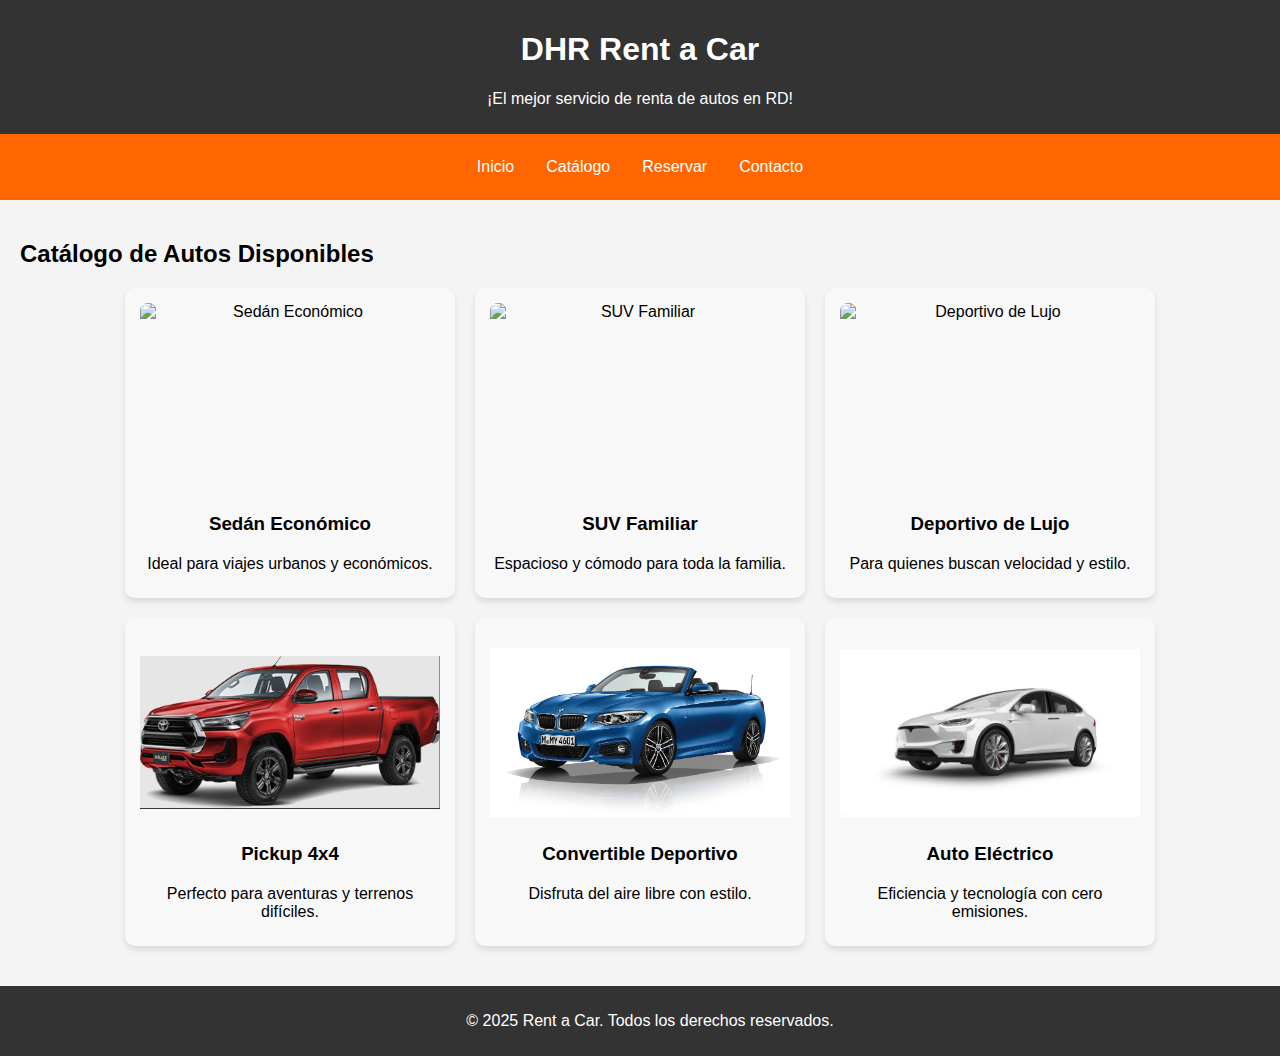
==== catalogo.html @ ebd4a69f "Add files via upload" ====
<!DOCTYPE html>
<html lang="es">
<head>
    <meta charset="UTF-8">
    <meta name="viewport" content="width=device-width, initial-scale=1.0">
    <title>Catálogo de Autos - DHR Rent a Car</title>
    <link rel="stylesheet" href="css/styles.css">
    <link rel="stylesheet" href="https://cdnjs.cloudflare.com/ajax/libs/font-awesome/6.0.0-beta3/css/all.min.css">
</head>
<body>
    <header>
        <h1>DHR Rent a Car</h1>
        <p>¡El mejor servicio de renta de autos en RD!</p>
    </header>
    <nav>
        <a href="index.html">Inicio</a>
        <a href="catalogo.html">Catálogo</a>
        <a href="reservar.html">Reservar</a>
        <a href="contacto.html">Contacto</a>
    </nav>
    <div class="container">
        <h2>Catálogo de Autos Disponibles</h2>
        <div class="car-list">
            <div class="car-item">
                <img src="img/sedan.jpg" alt="Sedán Económico">
                <h3>Sedán Económico</h3>
                <p>Ideal para viajes urbanos y económicos.</p>
            </div>
            <div class="car-item">
                <img src="img/suv.jpg" alt="SUV Familiar">
                <h3>SUV Familiar</h3>
                <p>Espacioso y cómodo para toda la familia.</p>
            </div>
            <div class="car-item">
                <img src="img/deportivo.jpg" alt="Deportivo de Lujo">
                <h3>Deportivo de Lujo</h3>
                <p>Para quienes buscan velocidad y estilo.</p>
            </div>
            <div class="car-item">
                <img src="img/pickup.jpg" alt="Pickup 4x4">
                <h3>Pickup 4x4</h3>
                <p>Perfecto para aventuras y terrenos difíciles.</p>
            </div>
            <div class="car-item">
                <img src="img/convertible.jpg" alt="Convertible Deportivo">
                <h3>Convertible Deportivo</h3>
                <p>Disfruta del aire libre con estilo.</p>
            </div>
            <div class="car-item">
                <img src="img/electrico.jpg" alt="Auto Eléctrico">
                <h3>Auto Eléctrico</h3>
                <p>Eficiencia y tecnología con cero emisiones.</p>
            </div>
        </div>
    </div>
    
    <footer>
        <p>&copy; 2025 Rent a Car. Todos los derechos reservados.</p>
    </footer>
</body>
</html>
---- css/styles.css ----
body {
    font-family: Arial, sans-serif;
    margin: 0;
    padding: 0;
    background-color: #f4f4f4;
    height: 100%; /* Asegura que el cuerpo ocupe toda la altura */
    display: flex;
    flex-direction: column;
}

main {
    flex: 1; /* Hace que el contenido principal ocupe el espacio disponible */
}

header {
    background-color: #333;
    color: #fff;
    padding: 10px 0;
    text-align: center;
}

nav {
    background-color: #ff6600;
    overflow: hidden;
    padding: 10px;
    display: flex;
    justify-content: center; /* Centra los elementos */
}

nav a {
    float: left;
    display: block;
    color: #fff;
    text-align: center;
    padding: 14px 16px;
    text-decoration: none;
    transition: background-color 0.3s;
}

nav a:hover {
    background-color: #ddd;
    color: black;
}

.container {
    padding: 20px;
}

.banner {
    position: relative;
    overflow: hidden;
    text-align: center;
}

.banner img {
    width: 100%;
    height: auto;
    animation: fadeIn 2s;
}

@keyframes fadeIn {
    from { opacity: 0; }
    to { opacity: 1; }
}

.banner-text {
    position: absolute;
    top: 50%;
    left: 50%;
    transform: translate(-50%, -50%);
    color: #fff;
    text-align: center;
    background: rgba(0, 0, 0, 0.5);
    padding: 20px;
    border-radius: 10px;
}

.banner-text h2 {
    font-size: 2.5em;
    margin: 0;
}

.banner-text p {
    font-size: 1.2em;
}

.btn {
    display: inline-block;
    padding: 10px 20px;
    background-color: #ff6600;
    color: #fff;
    text-decoration: none;
    border-radius: 5px;
    transition: background-color 0.3s;
}

.btn:hover {
    background-color: #e65c00;
}

.about, .services, .testimonials {
    background-color: #fff;
    padding: 20px;
    margin-top: 20px;
    border-radius: 5px;
    box-shadow: 0 0 10px rgba(0,0,0,0.1);
    animation: slideIn 1s;
}

@keyframes slideIn {
    from { transform: translateX(-100%); }
    to { transform: translateX(0); }
}

.services {
    display: flex;
    justify-content: space-around;
    text-align: center;
}

.service-item {
    flex: 1;
    margin: 10px;
}

.service-item i {
    font-size: 2em;
    color: #ff6600;
}

.testimonials {
    text-align: center;
}

.testimonial-item {
    margin: 20px 0;
}

.car-list {
    display: flex;
    flex-wrap: wrap;
    justify-content: center;
    gap: 20px; /* Espacio entre elementos */
}

.car-item {
    width: 300px; /* Ajusta el ancho de cada tarjeta */
    background: #f8f8f8;
    padding: 15px;
    border-radius: 10px;
    text-align: center;
    box-shadow: 0px 4px 6px rgba(0, 0, 0, 0.1);
    display: flex;
    flex-direction: column;
    align-items: center;
}

.car-item img {
    width: 100%; /* Hace que todas las imágenes ocupen el mismo ancho */
    height: 200px; /* Altura fija para uniformidad */
    object-fit: contain; /* Recorta la imagen para que se ajuste sin deformarse */
    border-radius: 8px;
}

.car-item h3, .car-item p {
    margin: 10px 0;
}

footer {
    background-color: #333;
    color: #fff;
    text-align: center;
    margin-top: 20px;
    padding: 10px 0;
    width: 100%;
    bottom: 0;
    padding: 10px;
}

/* Estilos adicionales para el formulario de reservación */
.reservacion {
    background: #ffffff;
    padding: 2rem;
    border-radius: 12px;
    box-shadow: 0 4px 8px rgba(0, 0, 0, 0.1);
    max-width: 400px;
    width: 100%;
    text-align: center;
    margin: 20px auto;
}

.reservacion h2 {
    color: #333;
    margin-bottom: 1rem;
}

.reservacion p {
    color: #666;
    margin-bottom: 2rem;
}

.form-group {
    margin-bottom: 1.5rem;
    text-align: left;
}

.form-group label {
    display: block;
    margin-bottom: 0.5rem;
    color: #333;
}

.form-group input,
.form-group select,
.form-group textarea {
    width: 100%;
    padding: 0.75rem;
    border: 1px solid #ddd;
    border-radius: 6px;
    font-size: 1rem;
}

.form-group input:focus,
.form-group select:focus,
.form-group textarea:focus {
    border-color: #007bff;
    outline: none;
}

textarea {
    resize: vertical;
    min-height: 100px;
}

.btn {
    display: inline-block;
    padding: 10px 20px;
    background-color: #ff6600;
    color: #fff;
    text-decoration: none;
    border-radius: 5px;
    transition: background-color 0.3s;
}

.btn:hover {
    background-color: #e65c00;
}

.contactar {
    background: #ffffff;
    padding: 2rem;
    border-radius: 12px;
    box-shadow: 0 4px 8px rgba(0, 0, 0, 0.1);
    max-width: 400px;
    width: 100%;
    text-align: center;
    margin: 20px auto;
}

.contactar h2 {
    color: #333;
    margin-bottom: 1rem;
}

.contactar .form-group {
    margin-bottom: 1.5rem;
    text-align: left;
}

.contactar .form-group label {
    display: block;
    margin-bottom: 0.5rem;
    color: #333;
}

.contactar .form-group input,
.contactar .form-group textarea {
    width: 100%;
    padding: 0.75rem;
    border: 1px solid #ddd;
    border-radius: 6px;
    font-size: 1rem;
}

.contactar .form-group input:focus,
.contactar .form-group textarea:focus {
    border-color: #007bff;
    outline: none;
}
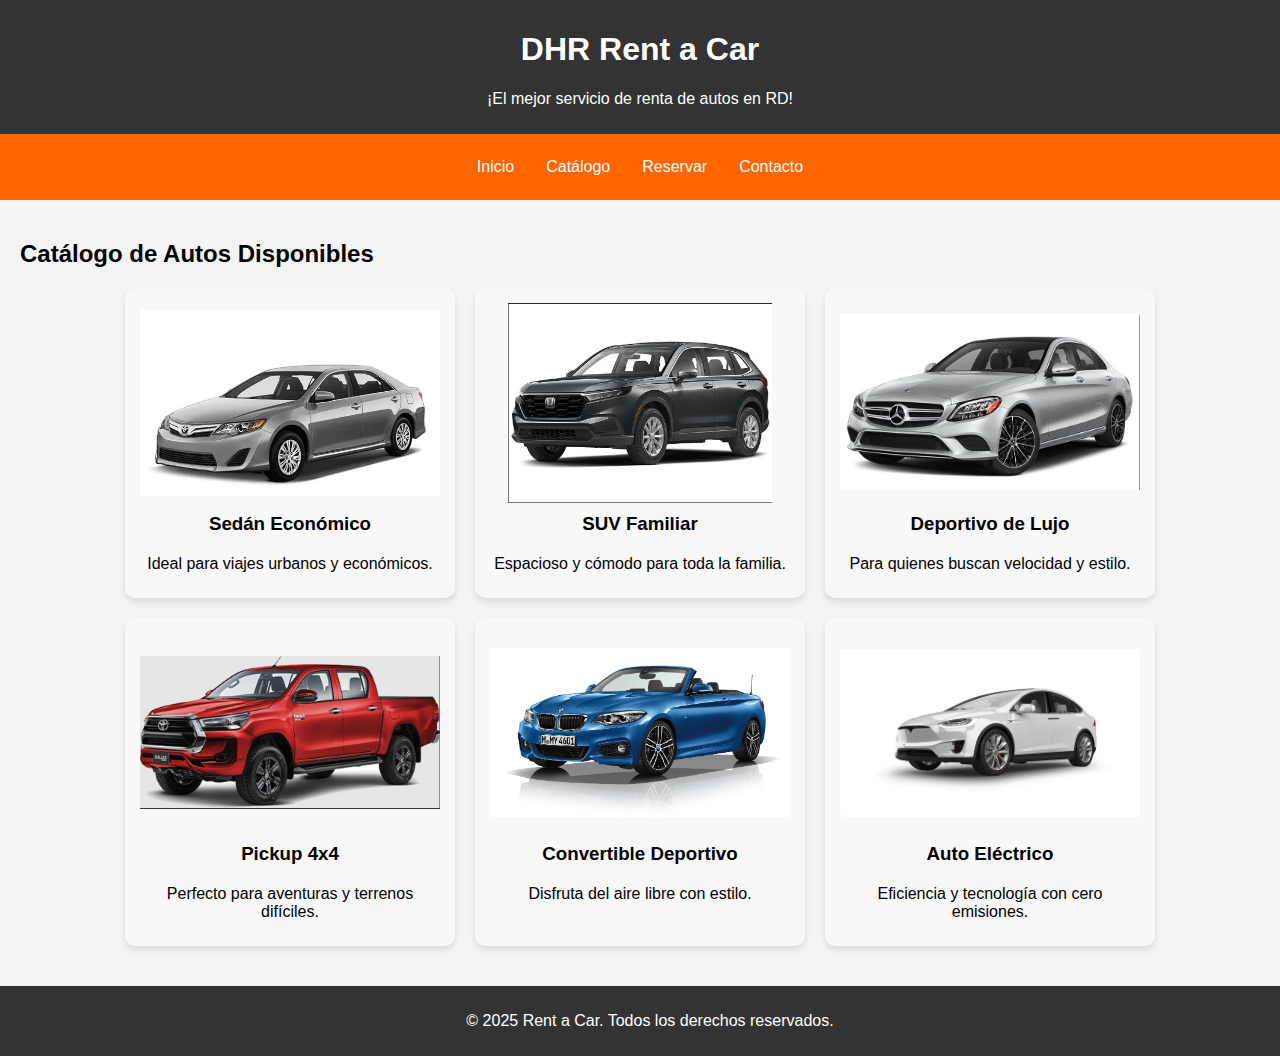
==== commit e8e7e872: "Update catalogo.html" ====
--- a/catalogo.html
+++ b/catalogo.html
@@ -22,17 +22,17 @@
         <h2>Catálogo de Autos Disponibles</h2>
         <div class="car-list">
             <div class="car-item">
-                <img src="img/sedan.jpg" alt="Sedán Económico">
+                <img src="img/Sedan.jpg" alt="Sedán Económico">
                 <h3>Sedán Económico</h3>
                 <p>Ideal para viajes urbanos y económicos.</p>
             </div>
             <div class="car-item">
-                <img src="img/suv.jpg" alt="SUV Familiar">
+                <img src="img/Suv.jpg" alt="SUV Familiar">
                 <h3>SUV Familiar</h3>
                 <p>Espacioso y cómodo para toda la familia.</p>
             </div>
             <div class="car-item">
-                <img src="img/deportivo.jpg" alt="Deportivo de Lujo">
+                <img src="img/Deportivo.jpg" alt="Deportivo de Lujo">
                 <h3>Deportivo de Lujo</h3>
                 <p>Para quienes buscan velocidad y estilo.</p>
             </div>
@@ -58,4 +58,4 @@
         <p>&copy; 2025 Rent a Car. Todos los derechos reservados.</p>
     </footer>
 </body>
-</html>+</html>
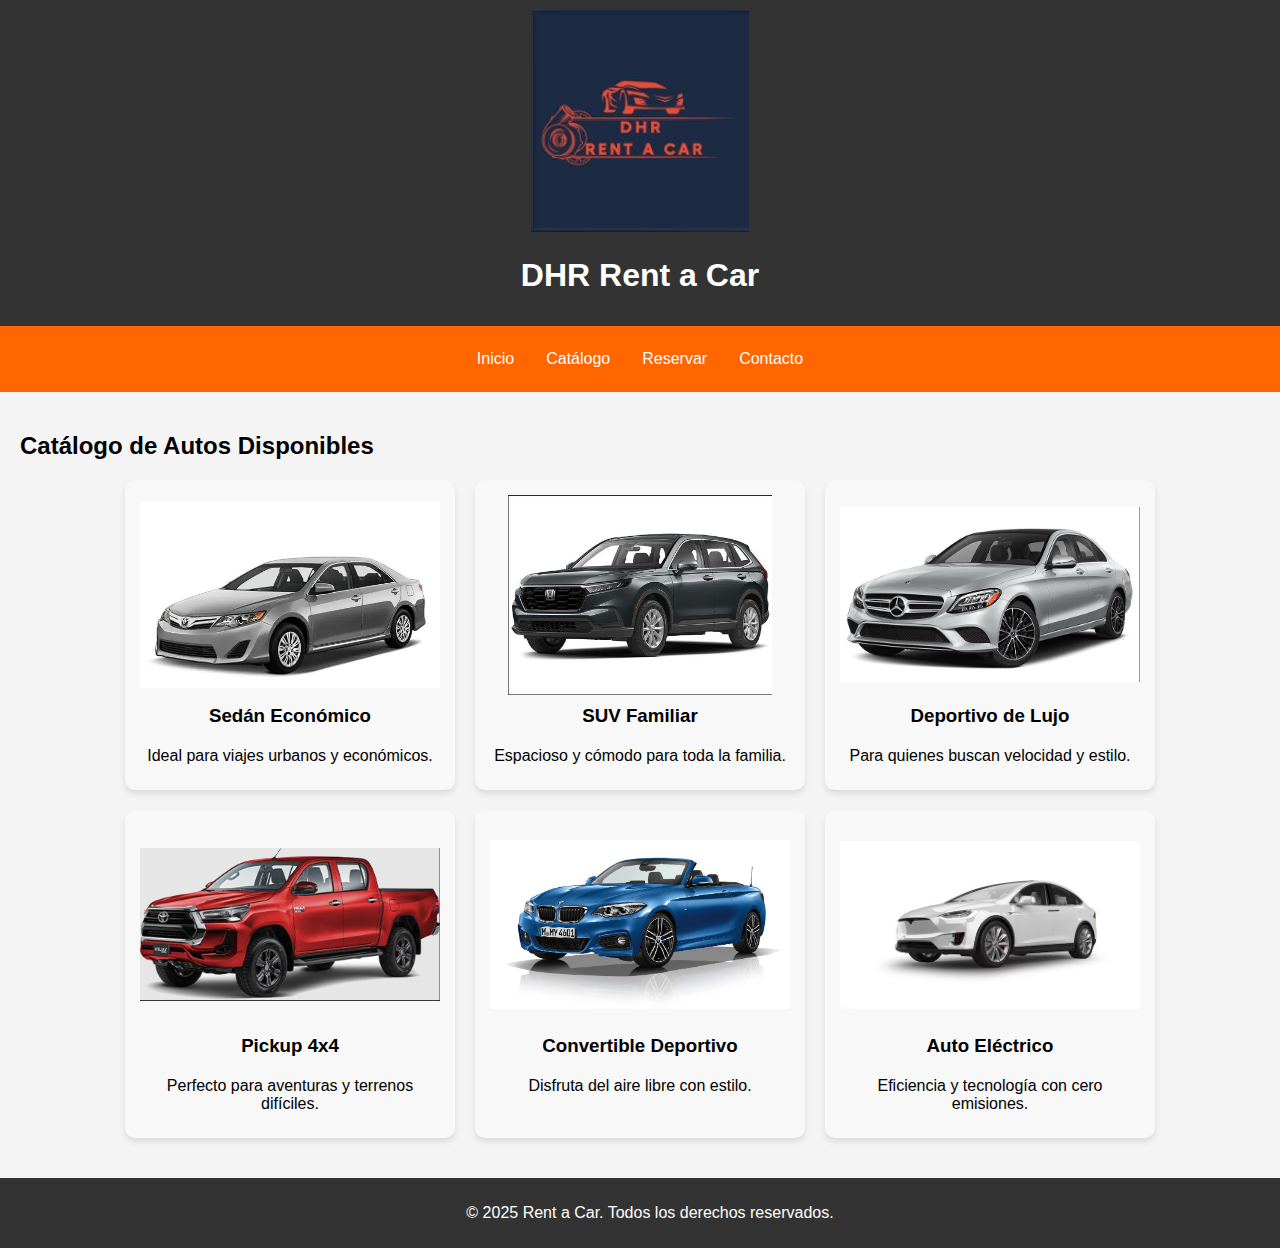
==== commit 5d47f20a: "Update catalogo.html" ====
--- a/catalogo.html
+++ b/catalogo.html
@@ -9,8 +9,8 @@
 </head>
 <body>
     <header>
+        <img src="img/Logo.jpg" alt="Logo de Mi Sitio Web" class="logo">
         <h1>DHR Rent a Car</h1>
-        <p>¡El mejor servicio de renta de autos en RD!</p>
     </header>
     <nav>
         <a href="index.html">Inicio</a>
